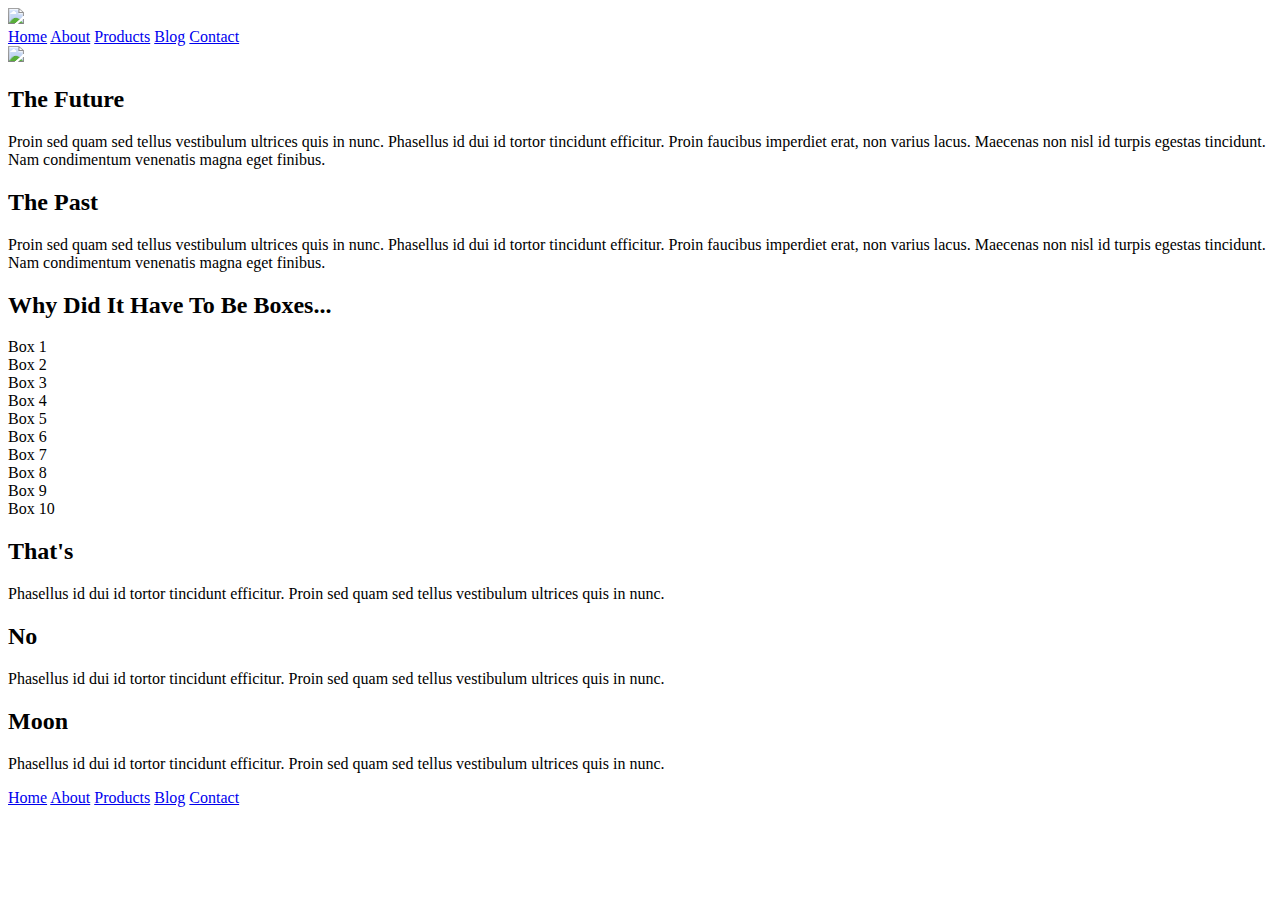
==== index.html @ f4552263 "home page html" ====
<!doctype html>

<html lang="en">
<head>
  <meta charset="utf-8">

  <title>Sprint Challenge - Home</title>

  <link href="https://fonts.googleapis.com/css?family=Roboto|Rubik" rel="stylesheet">
  <link rel="stylesheet" href="css/index.css">

</head>

<body>
    <div class="container">
        <header>
            <img src="img/lambda-black.png">
            <nav>
                <a href="index.html">Home</a>
                <a href="about.html">About</a>
                <a href="#">Products</a>
                <a href="#">Blog</a>
                <a href="#">Contact</a>
            </nav>
            <img src="img/jumbo.jpg">
        </header>
        <section class="top-content">
            <div class="text-container">
                <h2>The Future</h2>
                <p>Proin sed quam sed tellus vestibulum ultrices quis in nunc. Phasellus id dui id tortor tincidunt efficitur. Proin faucibus imperdiet erat, non varius lacus. Maecenas non nisl id turpis egestas tincidunt. Nam condimentum venenatis magna eget finibus.</p>
            </div>
            <div class="text-container">
                <h2>The Past</h2>
                <p>Proin sed quam sed tellus vestibulum ultrices quis in nunc. Phasellus id dui id tortor tincidunt efficitur. Proin faucibus imperdiet erat, non varius lacus. Maecenas non nisl id turpis egestas tincidunt. Nam condimentum venenatis magna eget finibus.</p>
            </div>
        </section>
        
        <section class="middle-content">
        
            <h2>Why Did It Have To Be Boxes...</h2>
            
            <div class="boxes">
                <div class="box">Box 1</div>
                <div class="box">Box 2</div>
                <div class="box">Box 3</div>
                <div class="box">Box 4</div>
                <div class="box">Box 5</div>
                <div class="box">Box 6</div>
                <div class="box">Box 7</div>
                <div class="box">Box 8</div>
                <div class="box">Box 9</div>
                <div class="box">Box 10</div>
            </div>
        
        </section>

        <section class="bottom-content">

            <div class="text-container">
                <h2>That's</h2>
                <p>Phasellus id dui id tortor tincidunt efficitur. Proin sed quam sed tellus vestibulum ultrices quis in nunc.</p>
            </div>
            <div class="text-container">
                <h2>No</h2>
                <p>Phasellus id dui id tortor tincidunt efficitur. Proin sed quam sed tellus vestibulum ultrices quis in nunc.</p>
            </div>
            <div class="text-container">
                <h2>Moon</h2>
                <p>Phasellus id dui id tortor tincidunt efficitur. Proin sed quam sed tellus vestibulum ultrices quis in nunc.</p>
            </div>

        </section>
        
        <footer>
            <nav>
                <a href="#">Home</a>
                <a href="#">About</a>
                <a href="#">Products</a>
                <a href="#">Blog</a>
                <a href="#">Contact</a>
            </nav>
        </footer>
    </div><!-- container -->        
</body>
</html>
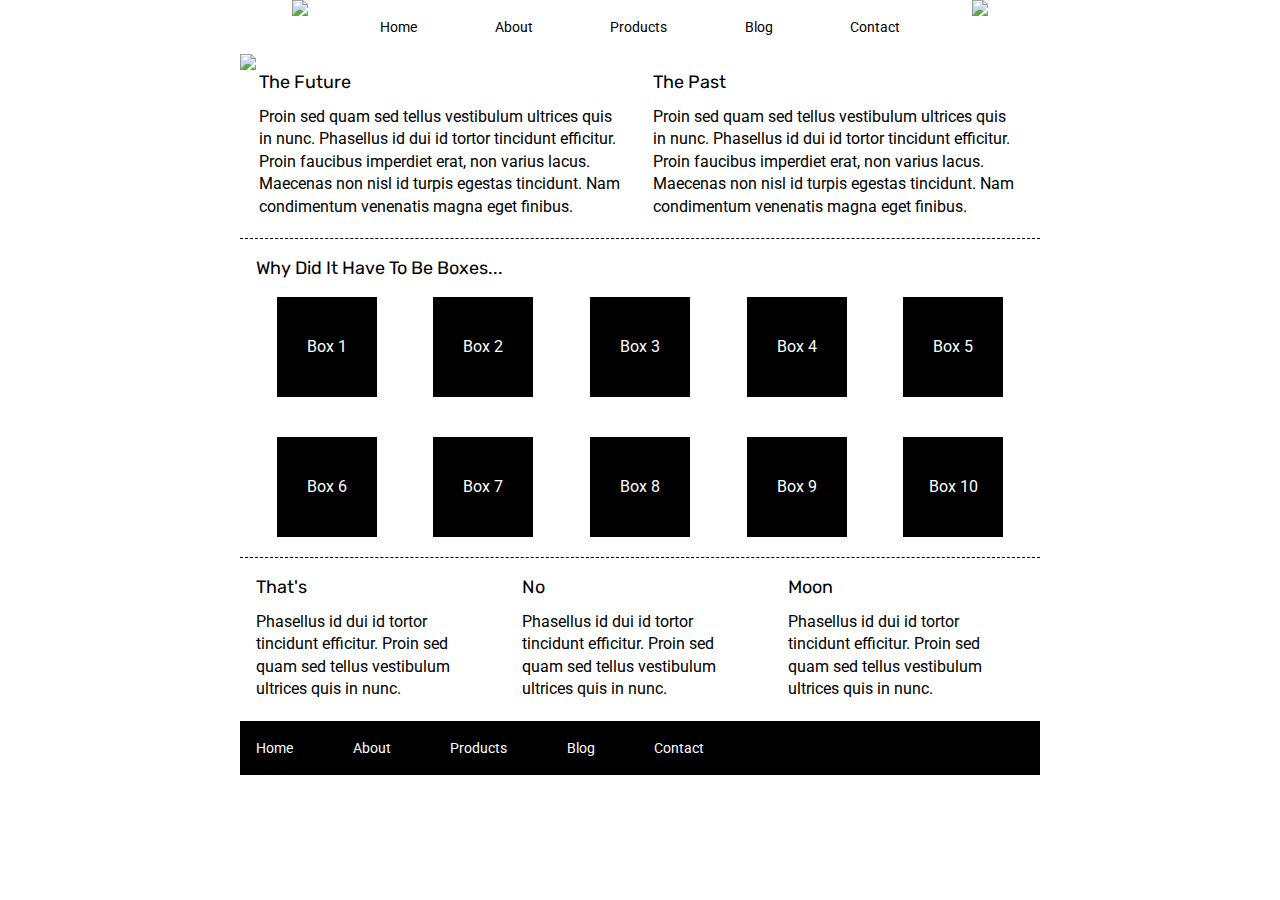
==== commit d471b252: "take 3" ====
--- a/index.html
+++ b/index.html
@@ -24,6 +24,7 @@
             </nav>
             <img src="img/jumbo.jpg">
         </header>
+        <img src="img/jumbo.jpg">
         <section class="top-content">
             <div class="text-container">
                 <h2>The Future</h2>
--- a/css/index.css
+++ b/css/index.css
@@ -0,0 +1,165 @@
+/* http://meyerweb.com/eric/tools/css/reset/ 
+   v2.0 | 20110126
+   License: none (public domain)
+*/
+
+html, body, div, span, applet, object, iframe,
+h1, h2, h3, h4, h5, h6, p, blockquote, pre,
+a, abbr, acronym, address, big, cite, code,
+del, dfn, em, img, ins, kbd, q, s, samp,
+small, strike, strong, sub, sup, tt, var,
+b, u, i, center,
+dl, dt, dd, ol, ul, li,
+fieldset, form, label, legend,
+table, caption, tbody, tfoot, thead, tr, th, td,
+article, aside, canvas, details, embed, 
+figure, figcaption, footer, header, hgroup, 
+menu, nav, output, ruby, section, summary,
+time, mark, audio, video {
+	margin: 0;
+	padding: 0;
+	border: 0;
+	font-size: 100%;
+	font: inherit;
+	vertical-align: baseline;
+}
+/* HTML5 display-role reset for older browsers */
+article, aside, details, figcaption, figure, 
+footer, header, hgroup, menu, nav, section {
+	display: block;
+}
+body {
+	line-height: 1;
+}
+ol, ul {
+	list-style: none;
+}
+blockquote, q {
+	quotes: none;
+}
+blockquote:before, blockquote:after,
+q:before, q:after {
+	content: '';
+	content: none;
+}
+table {
+	border-collapse: collapse;
+	border-spacing: 0;
+}
+
+* {
+    box-sizing: border-box;
+}
+
+html, body {
+    height: 100%;
+    font-family: 'Roboto', sans-serif;
+}
+
+h1, h2, h3, h4, h5 {
+    font-size: 18px;
+    margin-bottom: 15px;
+    font-family: 'Rubik', sans-serif;
+}
+
+p {
+    line-height: 1.4;
+}
+
+.container {
+    width: 800px;
+    margin: 0 auto;
+}
+
+.top-content {
+    display: flex;
+    flex-wrap: wrap;
+    justify-content: space-evenly;
+    margin-bottom: 20px;
+    border-bottom: 1px dashed black;
+}
+
+.top-content .text-container {
+    width: 48%;
+    padding: 0 1%;
+    padding-bottom: 20px;  
+}
+
+.middle-content {
+    margin-bottom: 20px;
+    border-bottom: 1px dashed black;
+}
+
+.middle-content h2 {
+    padding: 0 2%;
+    margin-bottom: 0;
+}
+
+.middle-content .boxes {
+    display: flex;
+    flex-wrap: wrap;
+    justify-content: space-evenly;
+}
+
+.middle-content .boxes .box {
+    width: 12.5%;
+    height: 100px;
+    background: black;
+    margin: 20px 2.5%;
+    color: white;
+    display: flex;
+    align-items: center;
+    justify-content: center;
+}
+
+.bottom-content {
+    display: flex;
+    margin: 0 2% 20px;
+    justify-content: space-around;
+}
+
+.bottom-content .text-container {
+    padding-right: 4%;
+}
+
+.bottom-content .text-container:last-child {
+    padding-right: 0;
+}
+
+footer {
+    width: 100%;
+    background: black;
+}
+
+footer nav {
+    width: 60%;
+    display: flex;
+    justify-content: space-between;
+    align-items: center;
+    padding: 20px 2%;
+    font-size: 14px;
+}
+
+footer nav a {
+    color: white;
+    text-decoration: none;
+}
+
+header {
+    display: flex;
+    justify-content: space-evenly;
+}
+
+header nav {
+    width: 70%;
+    display: flex;
+    justify-content: space-between;
+    align-items: center;
+    padding: 20px;
+    font-size: 14px;
+}
+
+header nav a {
+    color: black;
+    text-decoration: none;
+}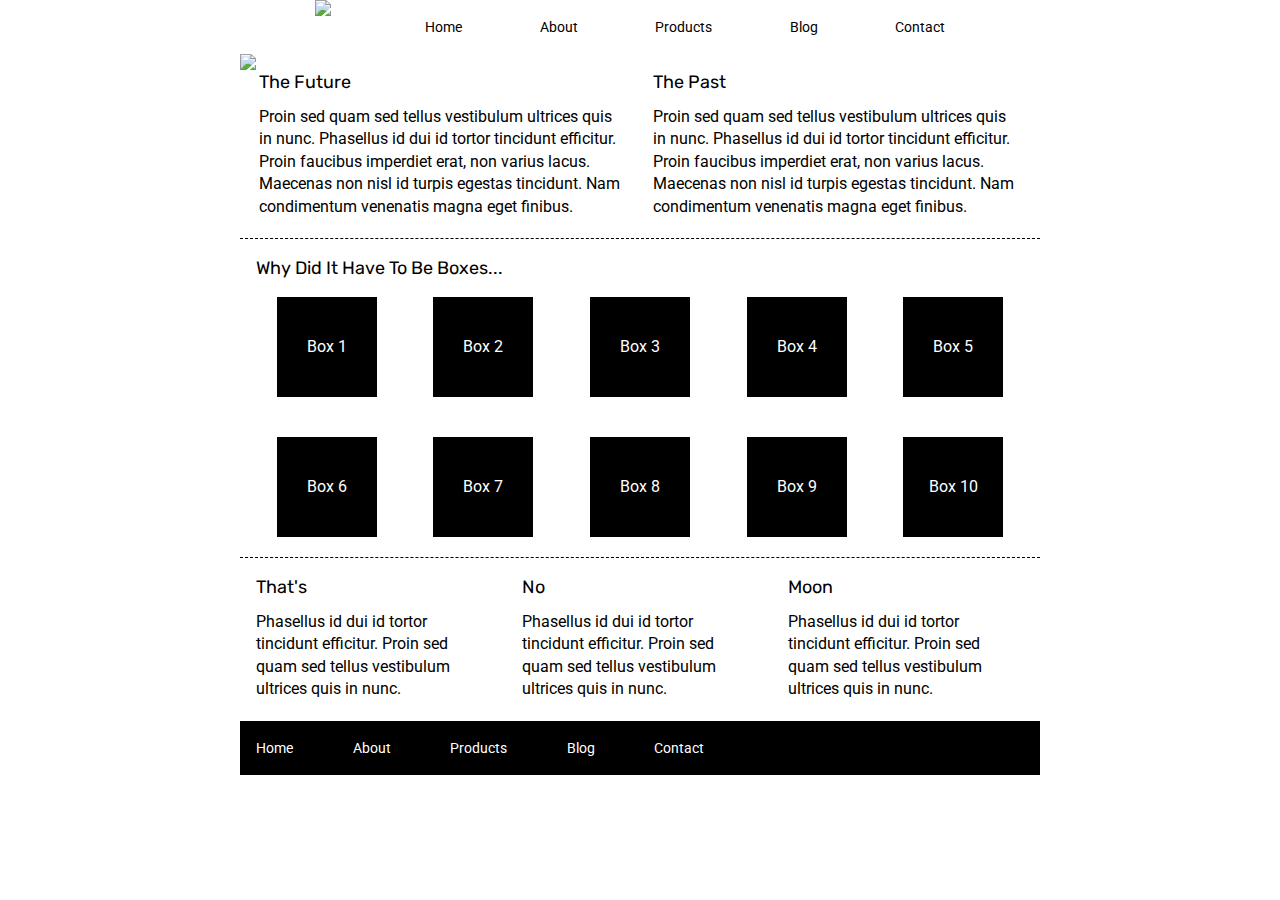
==== commit 53eccc7d: "take 4" ====
--- a/index.html
+++ b/index.html
@@ -22,7 +22,6 @@
                 <a href="#">Blog</a>
                 <a href="#">Contact</a>
             </nav>
-            <img src="img/jumbo.jpg">
         </header>
         <img src="img/jumbo.jpg">
         <section class="top-content">
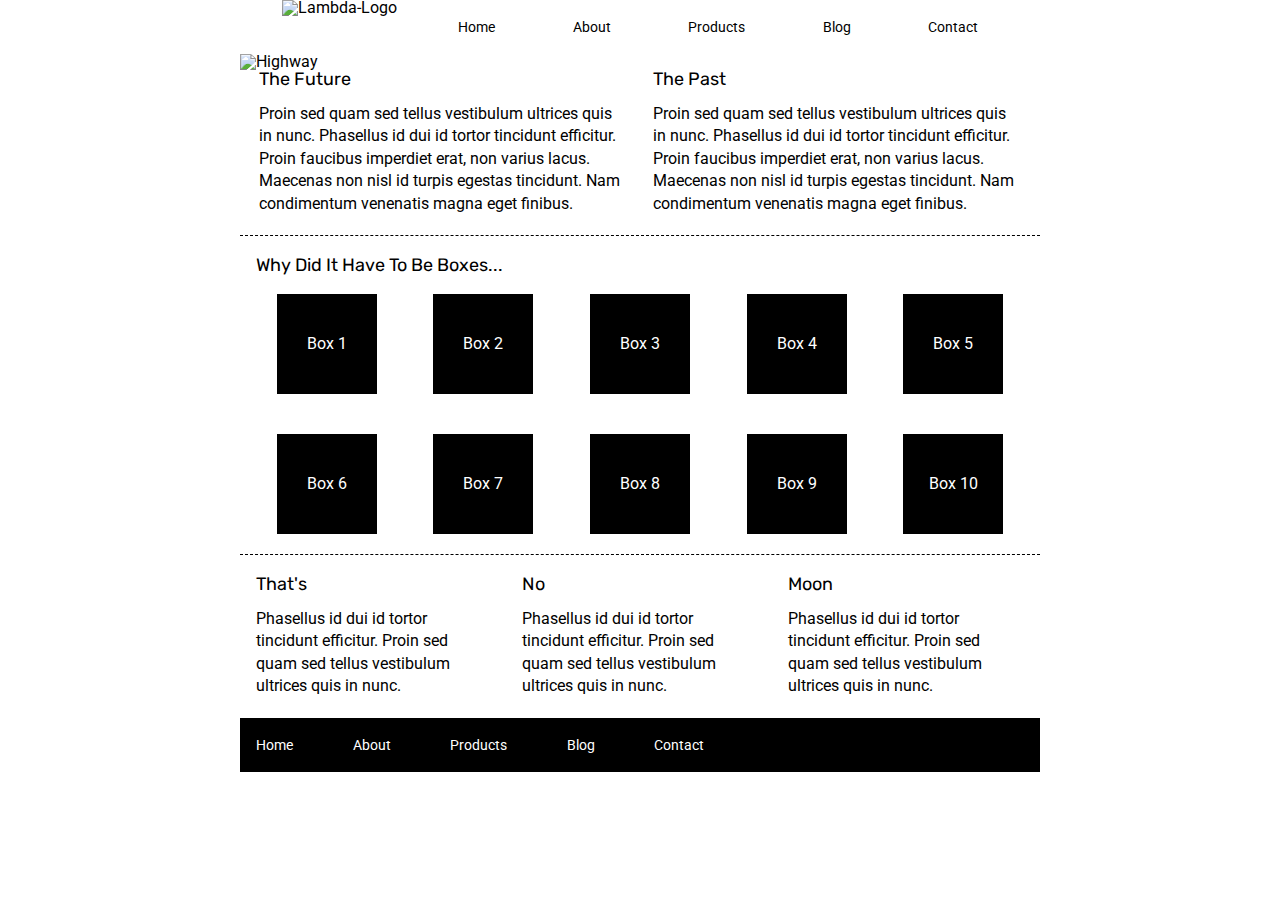
==== commit 1a9dae14: "take 5" ====
--- a/index.html
+++ b/index.html
@@ -14,7 +14,7 @@
 <body>
     <div class="container">
         <header>
-            <img src="img/lambda-black.png">
+            <img src="img/lambda-black.png" alt="Lambda-Logo">
             <nav>
                 <a href="index.html">Home</a>
                 <a href="about.html">About</a>
@@ -23,7 +23,7 @@
                 <a href="#">Contact</a>
             </nav>
         </header>
-        <img src="img/jumbo.jpg">
+        <img class="lights" src="img/jumbo.jpg" alt="Highway">
         <section class="top-content">
             <div class="text-container">
                 <h2>The Future</h2>
--- a/css/index.css
+++ b/css/index.css
@@ -162,4 +162,7 @@
 header nav a {
     color: black;
     text-decoration: none;
+}
+.lights {
+    margin: 10x;
 }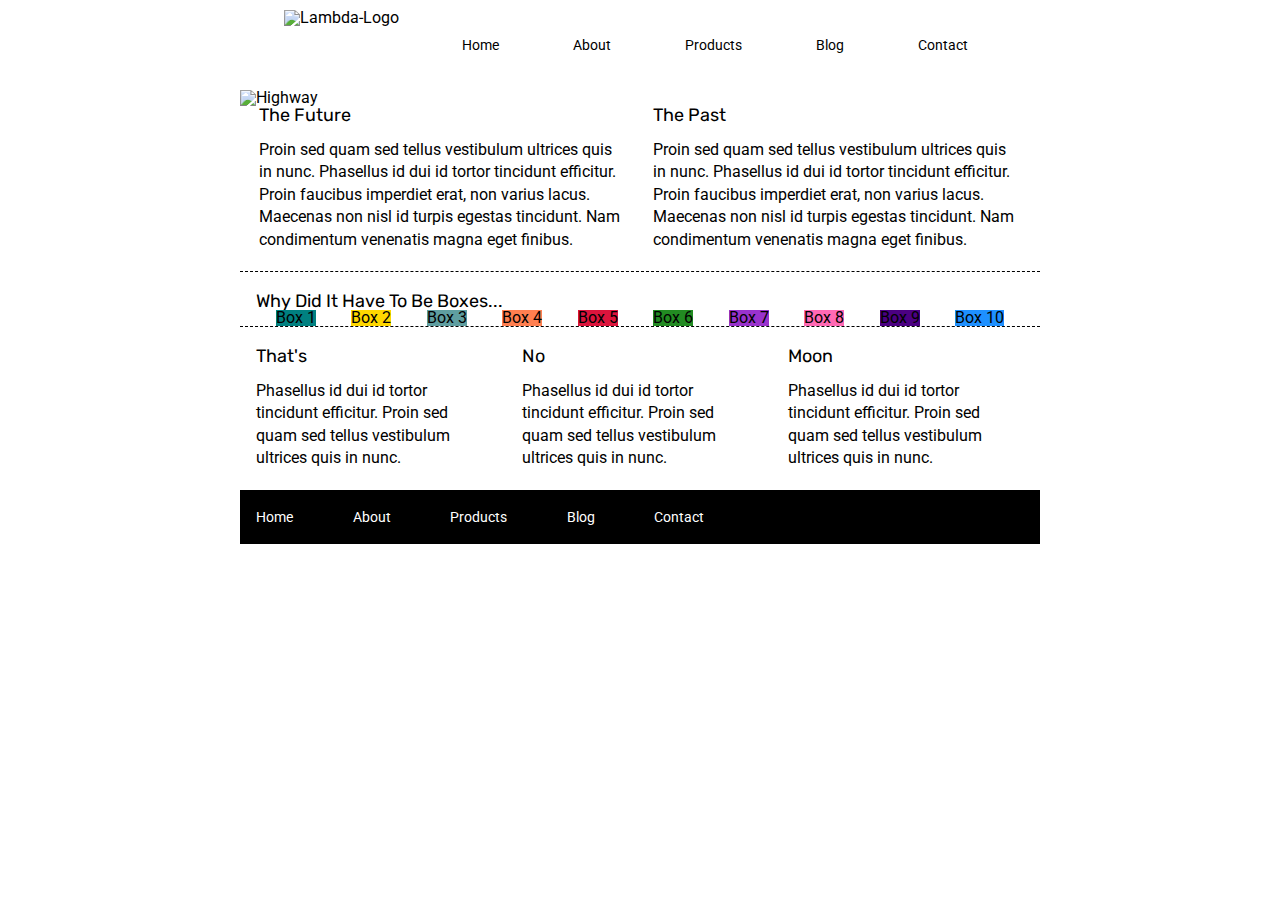
==== commit 790378e7: "take 7" ====
--- a/index.html
+++ b/index.html
@@ -40,16 +40,16 @@
             <h2>Why Did It Have To Be Boxes...</h2>
             
             <div class="boxes">
-                <div class="box">Box 1</div>
-                <div class="box">Box 2</div>
-                <div class="box">Box 3</div>
-                <div class="box">Box 4</div>
-                <div class="box">Box 5</div>
-                <div class="box">Box 6</div>
-                <div class="box">Box 7</div>
-                <div class="box">Box 8</div>
-                <div class="box">Box 9</div>
-                <div class="box">Box 10</div>
+                <div class="box-1">Box 1</div>
+                <div class="box-2">Box 2</div>
+                <div class="box-3">Box 3</div>
+                <div class="box-4">Box 4</div>
+                <div class="box-5">Box 5</div>
+                <div class="box-6">Box 6</div>
+                <div class="box-7">Box 7</div>
+                <div class="box-8">Box 8</div>
+                <div class="box-9">Box 9</div>
+                <div class="box-10">Box 10</div>
             </div>
         
         </section>
--- a/css/index.css
+++ b/css/index.css
@@ -100,6 +100,36 @@
     flex-wrap: wrap;
     justify-content: space-evenly;
 }
+.box-1 {
+    background-color: teal;
+}
+.box-2 {
+    background-color: gold ;
+}
+.box-3 {
+    background-color: cadetblue ;
+}
+.box-4 {
+    background-color:coral ;
+}
+.box-5 {
+    background-color: crimson ;
+}
+.box-6 {
+    background-color: forestgreen;
+}
+.box-7 {
+    background-color: darkorchid ;
+}
+.box-8 {
+    background-color: hotpink;
+}
+.box-9 {
+    background-color: indigo ;
+}
+.box-10 {
+    background-color: dodgerblue ;
+}
 
 .middle-content .boxes .box {
     width: 12.5%;
@@ -148,6 +178,7 @@
 header {
     display: flex;
     justify-content: space-evenly;
+    margin: 10px;
 }
 
 header nav {
@@ -157,12 +188,10 @@
     align-items: center;
     padding: 20px;
     font-size: 14px;
+    margin: 8px;
 }
 
 header nav a {
     color: black;
     text-decoration: none;
 }
-.lights {
-    margin: 10x;
-}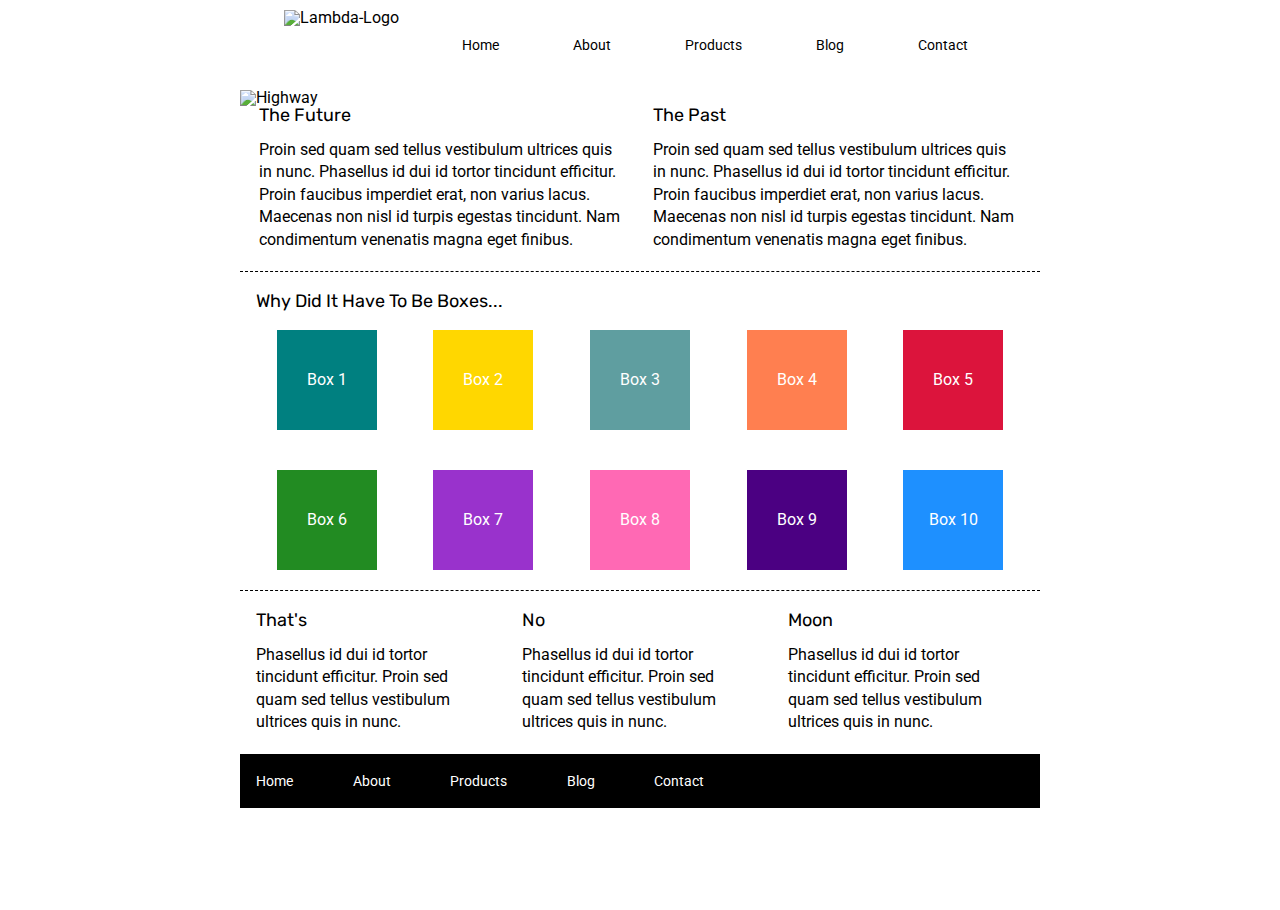
==== commit b7112b9a: "take 8" ====
--- a/index.html
+++ b/index.html
@@ -40,16 +40,16 @@
             <h2>Why Did It Have To Be Boxes...</h2>
             
             <div class="boxes">
-                <div class="box-1">Box 1</div>
-                <div class="box-2">Box 2</div>
-                <div class="box-3">Box 3</div>
-                <div class="box-4">Box 4</div>
-                <div class="box-5">Box 5</div>
-                <div class="box-6">Box 6</div>
-                <div class="box-7">Box 7</div>
-                <div class="box-8">Box 8</div>
-                <div class="box-9">Box 9</div>
-                <div class="box-10">Box 10</div>
+                <div id="box-1" class="box">Box 1</div>
+                <div id="box-2" class="box">Box 2</div>
+                <div id="box-3" class="box">Box 3</div>
+                <div id="box-4" class="box">Box 4</div>
+                <div id="box-5" class="box">Box 5</div>
+                <div id="box-6" class="box">Box 6</div>
+                <div id="box-7" class="box">Box 7</div>
+                <div id="box-8" class="box">Box 8</div>
+                <div id="box-9" class="box">Box 9</div>
+                <div id="box-10" class="box">Box 10</div>
             </div>
         
         </section>
--- a/css/index.css
+++ b/css/index.css
@@ -100,34 +100,35 @@
     flex-wrap: wrap;
     justify-content: space-evenly;
 }
-.box-1 {
+
+#box-1 {
     background-color: teal;
 }
-.box-2 {
+#box-2 {
     background-color: gold ;
 }
-.box-3 {
+#box-3 {
     background-color: cadetblue ;
 }
-.box-4 {
+#box-4 {
     background-color:coral ;
 }
-.box-5 {
+#box-5 {
     background-color: crimson ;
 }
-.box-6 {
+#box-6 {
     background-color: forestgreen;
 }
-.box-7 {
+#box-7 {
     background-color: darkorchid ;
 }
-.box-8 {
+#box-8 {
     background-color: hotpink;
 }
-.box-9 {
+#box-9 {
     background-color: indigo ;
 }
-.box-10 {
+#box-10 {
     background-color: dodgerblue ;
 }
 
@@ -194,4 +195,4 @@
 header nav a {
     color: black;
     text-decoration: none;
-}
+}